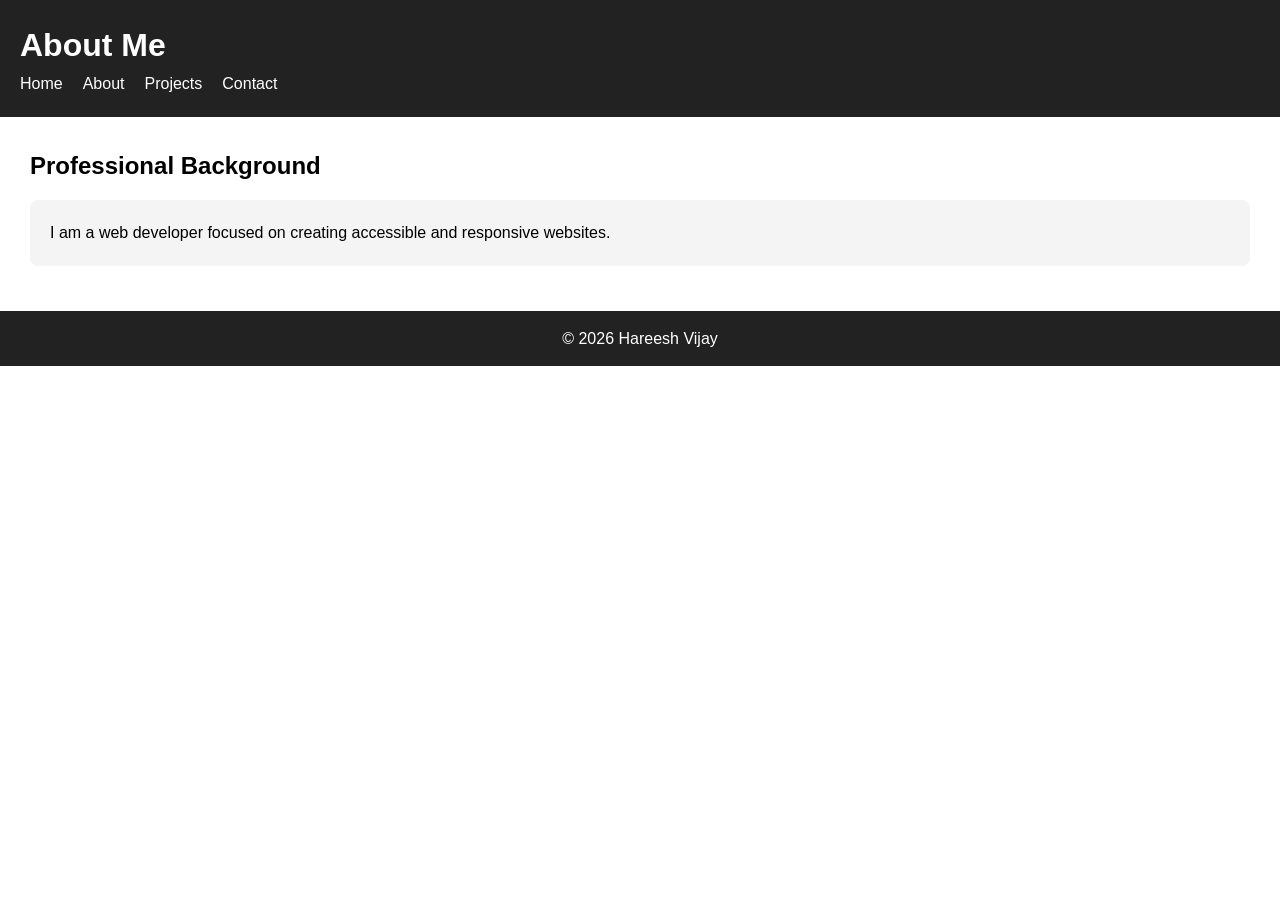
==== about.html @ 9d1c7b90 "Move portfolio files to repository root" ====
<!DOCTYPE html>
<html lang="en">
<head>
    <meta charset="UTF-8">
    <meta name="viewport" content="width=device-width, initial-scale=1.0">
    <title>About | Hareesh Vijay</title>
    <meta name="description" content="Learn more about Hareesh Vijay and professional background.">
<link rel="stylesheet" href="style.css">
</head>

<body>

<header>
    <h1>About Me</h1>

    <nav aria-label="Main Navigation">
        <ul>
            <li><a href="index.html">Home</a></li>
            <li><a href="about.html" aria-current="page">About</a></li>
            <li><a href="projects.html">Projects</a></li>
            <li><a href="contact.html">Contact</a></li>
        </ul>
    </nav>
</header>

<main>
    <section aria-labelledby="about-heading">
        <h2 id="about-heading">Professional Background</h2>

        <article>
            <p>
                I am a web developer focused on creating accessible and responsive websites.
            </p>
        </article>
    </section>
</main>

<footer>
    <p>&copy; 2026 Hareesh Vijay</p>
</footer>

</body>
</html>
---- style.css ----
* {
    margin: 0;
    padding: 0;
    box-sizing: border-box;
}

body {
    font-family: Arial, sans-serif;
    line-height: 1.6;
}

header {
    background: #222;
    color: white;
    padding: 20px;
}

nav ul {
    display: flex;
    list-style: none;
    gap: 20px;
}

nav a {
    color: white;
    text-decoration: none;
}

main {
    padding: 30px;
}

article {
    background: #f4f4f4;
    padding: 20px;
    margin: 15px 0;
    border-radius: 8px;
}

footer {
    background: #222;
    color: white;
    text-align: center;
    padding: 15px;
}
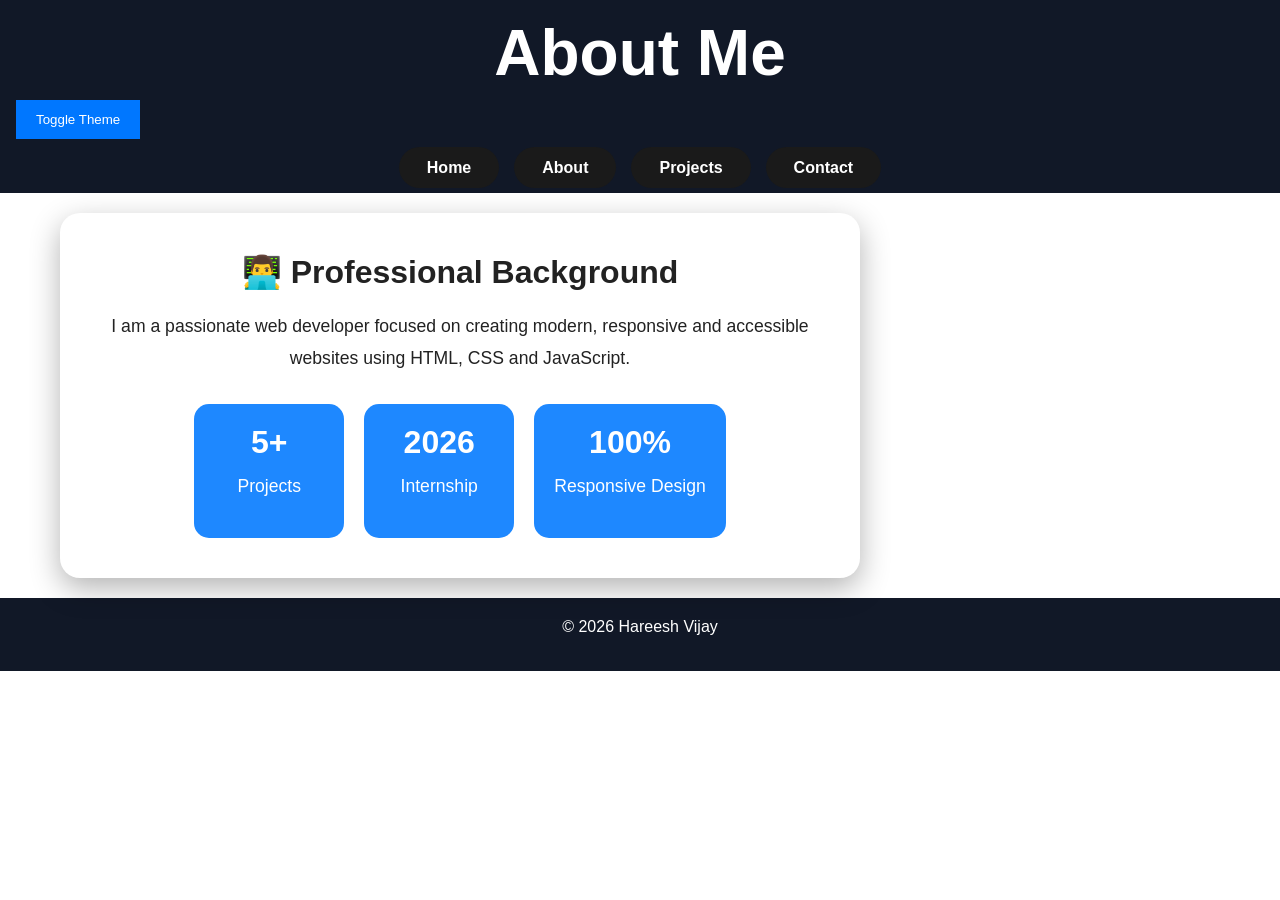
==== commit 8e2d0d49: "hi" ====
--- a/about.html
+++ b/about.html
@@ -5,14 +5,14 @@
     <meta name="viewport" content="width=device-width, initial-scale=1.0">
     <title>About | Hareesh Vijay</title>
     <meta name="description" content="Learn more about Hareesh Vijay and professional background.">
-<link rel="stylesheet" href="style.css">
+<link rel="stylesheet" href="style1.css">
 </head>
 
 <body>
 
 <header>
     <h1>About Me</h1>
-
+<button id="themeBtn">Toggle Theme</button>
     <nav aria-label="Main Navigation">
         <ul>
             <li><a href="index.html">Home</a></li>
@@ -25,19 +25,55 @@
 
 <main>
     <section aria-labelledby="about-heading">
-        <h2 id="about-heading">Professional Background</h2>
+        
+    <div class="about-card">
+        <h2>👨‍💻 Professional Background</h2>
+        <p>
+            I am a passionate web developer focused on creating modern,
+            responsive and accessible websites using HTML, CSS and JavaScript.
+        </p>
 
-        <article>
-            <p>
-                I am a web developer focused on creating accessible and responsive websites.
-            </p>
-        </article>
-    </section>
+        <div class="stats">
+            <div class="stat-box">
+                <h3>5+</h3>
+                <p>Projects</p>
+            </div>
+
+            <div class="stat-box">
+                <h3>2026</h3>
+                <p>Internship</p>
+            </div>
+
+            <div class="stat-box">
+                <h3>100%</h3>
+                <p>Responsive Design</p>
+            </div>
+        </div>
+    </div>
+</section>
 </main>
 
 <footer>
     <p>&copy; 2026 Hareesh Vijay</p>
 </footer>
+<script>
+const btn = document.getElementById("themeBtn");
 
+// Load saved theme
+if (localStorage.getItem("theme") === "dark") {
+    document.body.classList.add("dark-mode");
+}
+
+// Toggle theme
+btn.addEventListener("click", () => {
+    document.body.classList.toggle("dark-mode");
+
+    if (document.body.classList.contains("dark-mode")) {
+        localStorage.setItem("theme", "dark");
+    } else {
+        localStorage.setItem("theme", "light");
+    }
+});
+</script>
 </body>
 </html>
--- a/style1.css
+++ b/style1.css
@@ -0,0 +1,475 @@
+/* ==========================
+   CSS VARIABLES (THEME)
+========================== */
+
+:root {
+    --bg-color: #ffffff;
+    --text-color: #222222;
+    --card-color: #f5f5f5;
+    --primary-color: #0077ff;
+    --nav-color: #111827;
+}
+
+.dark-mode {
+    --bg-color: #111827;
+    --text-color: #ffffff;
+    --card-color: #1f2937;
+    --primary-color: #3b82f6;
+    --nav-color: #000000;
+}
+.btn {
+    display: inline-block;
+    margin-top: 20px;
+    padding: 12px 24px;
+    background: var(--primary-color);
+    color: white;
+    text-decoration: none;
+    border-radius: 30px;
+}
+
+/* ==========================
+   GLOBAL RESET
+========================== */
+
+* {
+    margin: 0;
+    padding: 0;
+    box-sizing: border-box;
+}
+
+body {
+    font-family: Arial, sans-serif;
+    background: var(--bg-color);
+    color: var(--text-color);
+    transition: 0.4s ease;
+    animation: fadeIn 0.5s ease-in-out;
+}
+main {
+    max-width: 1200px;
+    margin: auto;
+    padding: 20px;
+}
+
+h1,h2,h3 {
+    margin-bottom: 10px;
+}
+
+p {
+    margin-bottom: 15px;
+}
+
+/* ==========================
+   HEADER
+========================== */
+
+header {
+    background: var(--nav-color);
+    color: white;
+    padding: 1rem;
+}
+
+#welcomeTitle {
+    cursor: pointer;
+}
+
+.pop {
+    animation: popEffect 0.5s ease;
+}
+
+nav ul {
+    list-style: none;
+    display: flex;
+    flex-direction: column;
+    gap: 10px;
+    display: flex;
+    justify-content: center;
+    gap: 15px;
+}
+
+nav a {
+    color: white;
+    text-decoration: none;
+    padding: 10px 20px;
+    border-radius: 25px;
+    transition: all 0.3s ease;
+    position: relative;
+    background: rgba(255,255,255,0.1);
+    padding: 12px 24px;
+    border-radius: 50px;
+    backdrop-filter: blur(10px);
+}
+
+nav a::after {
+    content: "";
+    position: absolute;
+    left: 0;
+    bottom: -5px;
+    width: 0;
+    height: 3px;
+    background: #3b82f6;
+    transition: width 0.3s ease;
+}
+
+nav a:hover::after,
+nav a.active::after {
+    width: 100%;
+}
+
+nav a:hover {
+    background: #2563eb;
+    transform: translateY(-3px);
+}
+
+nav {
+    display: flex;
+    justify-content: center;
+    gap: 20px;
+    margin-top: 20px;
+    flex-wrap: wrap;
+}
+
+nav a {
+    position: relative;
+    padding: 12px 28px;
+    border-radius: 30px;
+    text-decoration: none;
+    color: white;
+    background: #1a1a1a;
+    font-weight: bold;
+    transition: 0.4s;
+    overflow: hidden;
+}
+
+.about-section{
+    display:flex;
+    justify-content:center;
+    align-items:center;
+    min-height:60vh;
+    padding:40px;
+}
+
+.about-card{
+    background:rgba(255,255,255,0.08);
+    backdrop-filter:blur(10px);
+    padding:40px;
+    border-radius:20px;
+    max-width:800px;
+    width:100%;
+    text-align:center;
+    box-shadow:0 10px 30px rgba(0,0,0,0.3);
+    transition:0.4s;
+}
+
+.about-card:hover{
+    transform:translateY(-10px);
+}
+
+.about-card h2{
+    font-size:2rem;
+    margin-bottom:20px;
+}
+
+.about-card p{
+    font-size:1.1rem;
+    line-height:1.8;
+    text-align: center;
+}
+
+.stats{
+    display:flex;
+    justify-content:center;
+    gap:20px;
+    margin-top:30px;
+    flex-wrap:wrap;
+}
+
+.stat-box{
+    background:#1e88ff;
+    color:white;
+    padding:20px;
+    border-radius:15px;
+    min-width:150px;
+    transition:0.3s;
+}
+
+.stat-box:hover{
+    transform:scale(1.1);
+}
+
+.stat-box h3{
+    font-size:2rem;
+}
+
+/* ==========================
+   HERO SECTION
+========================== */
+
+.hero {
+    min-height: 70vh;
+    display: flex;
+    flex-direction: column;
+    justify-content: center;
+    align-items: center;
+}
+.hero {
+    background: linear-gradient(135deg, #f8fafc, #dbeafe);
+}
+.dark-mode .hero {
+    background: linear-gradient(135deg, #111827, #1e3a8a);
+}
+.hero h1,
+h1 {
+    text-align: center;
+    font-size: 4rem;
+    animation: glowText 3s infinite alternate;
+}
+
+.hero h2 {
+    font-size: 2rem;
+    margin-bottom: 1rem;
+}
+
+/* ==========================
+   GRID LAYOUT
+========================== */
+
+.projects-grid {
+    display: grid;
+    grid-template-columns: 1fr;
+    gap: 20px;
+    padding: 20px;
+}
+
+.card {
+    background: var(--card-color);
+    padding: 20px;
+    border-radius: 10px;
+    box-shadow: 0px 2px 10px rgba(0,0,0,.1);
+}
+
+.card:hover {
+    transform: translateY(-5px);
+    transition: .3s;
+}
+
+/* ==========================
+   FLEXBOX COMPONENTS
+========================== */
+
+.skills {
+    display: flex;
+    flex-wrap: wrap;
+    gap: 15px;
+    justify-content: center;
+    padding: 20px;
+    text-align: center;
+}
+
+.skill {
+    background: var(--primary-color);
+    color: white;
+    padding: 10px 15px;
+    border-radius: 25px;
+    text-align: center;
+}
+.skill {
+    transition: 0.3s;
+}
+
+.skill:hover {
+    transform: translateY(-5px);
+}
+
+/* ==========================
+   CONTACT FORM
+========================== */
+
+form {
+    max-width: 600px;
+    margin: auto;
+    padding: 20px;
+}
+
+input,
+textarea {
+    width: 100%;
+    padding: 12px;
+    margin: 10px 0;
+}
+
+button {
+    background: var(--primary-color);
+    color: white;
+    border: none;
+    padding: 12px 20px;
+    cursor: pointer;
+}
+
+button:hover {
+    opacity: 0.9;
+}
+
+#welcomeTitle {
+    transition: 0.3s;
+    cursor: pointer;
+}
+
+#welcomeTitle:hover {
+    transform: scale(1.15);
+    color: #a8e4f8;
+}
+
+/* ==========================
+   FOOTER
+========================== */
+
+footer {
+    text-align: center;
+    padding: 20px;
+    background: var(--nav-color);
+    color: white;
+}
+
+/* ==========================
+   TABLET
+========================== */
+
+@media (min-width: 768px) {
+
+    nav ul {
+        flex-direction: row;
+        justify-content: center;
+    }
+
+    .projects-grid {
+        grid-template-columns: repeat(2, 1fr);
+    }
+}
+
+/* ==========================
+   DESKTOP
+========================== */
+
+@media (min-width: 1024px) {
+
+    .projects-grid {
+        grid-template-columns: repeat(3, 1fr);
+    }
+
+    .hero h2 {
+        font-size: 3rem;
+        cursor: pointer;
+    transition: transform 0.3s ease;
+.pop {
+    animation: popEffect 0.5s ease;
+}
+    }
+}
+@keyframes fadeIn {
+    from {
+        opacity: 0;
+        transform: translateY(15px);
+    }
+
+    to {
+        opacity: 1;
+        transform: translateY(0);
+    }
+}
+@keyframes popEffect {
+    0% {
+        transform: scale(1);
+    }
+    50% {
+        transform: scale(1.2);
+    }
+    100% {
+        transform: scale(1);
+    }
+}
+
+@keyframes popEffect {
+    0% {
+        transform: scale(1);
+    }
+    50% {
+        transform: scale(1.2);
+        text-shadow: 0 0 20px #3b82f6;
+    }
+    100% {
+        transform: scale(1);
+    }
+}
+
+@keyframes popEffect {
+    0% {
+        transform: scale(1);
+    }
+
+    50% {
+        transform: scale(1.3);
+        color: #ffffff;
+    }
+
+    100% {
+        transform: scale(1);
+    }
+}
+
+@keyframes rainbow {
+    0% { background-position: 0%; }
+    100% { background-position: 400%; }
+}
+
+@keyframes glowText {
+    0% {
+        text-shadow: 0 0 10px #00f7ff;
+    }
+    50% {
+        text-shadow: 0 0 20px #ff00ff;
+    }
+    100% {
+        text-shadow: 0 0 30px #00ff88;
+    }
+}
+
+/* Glow effect */
+nav a::before {
+    content: "";
+    position: absolute;
+    inset: -3px;
+    border-radius: 30px;
+    background: linear-gradient(
+        45deg,
+        red,
+        orange,
+        yellow,
+        lime,
+        cyan,
+        blue,
+        violet,
+        red
+    );
+    background-size: 400%;
+    z-index: -1;
+    opacity: 0;
+    transition: 0.4s;
+}
+
+/* Hover */
+nav a:hover::before,
+nav a:focus::before {
+    opacity: 1;
+    animation: rainbow 3s linear infinite;
+}
+
+nav a:hover {
+    transform: translateY(-5px) scale(1.05);
+    box-shadow: 0 0 20px rgba(255,255,255,0.3);
+}
+
+/* Active page */
+nav a.active {
+    background: #1e88ff;
+    box-shadow: 0 0 20px #1e88ff;
+}
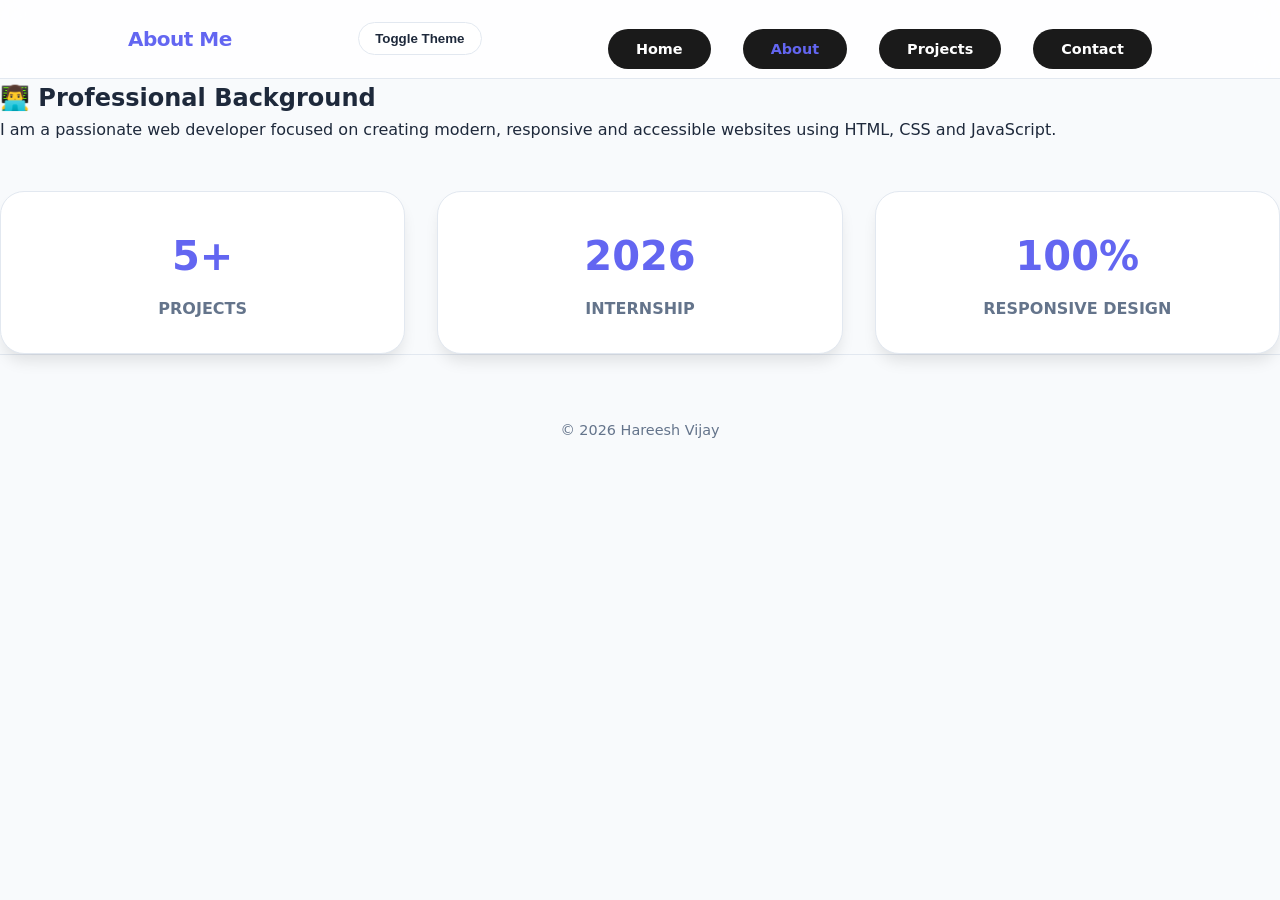
==== commit cfe823e9: "Updated my portfolio files" ====
--- a/about.html
+++ b/about.html
@@ -4,15 +4,31 @@
     <meta charset="UTF-8">
     <meta name="viewport" content="width=device-width, initial-scale=1.0">
     <title>About | Hareesh Vijay</title>
-    <meta name="description" content="Learn more about Hareesh Vijay and professional background.">
-<link rel="stylesheet" href="style1.css">
+    <meta name="description" content="Professional background and 
+
+
+
+Cloud computers
+New
+
+Manus is an AI Agent and can make mistakes. Please double-check before use.
+
+<!DOCTYPE html>
+<html lang="en">
+<head>
+    <meta charset="UTF-8">
+    <meta name="viewport" content="width=device-width, initial-scale=1.0">
+    <title>About | Hareesh Vijay</title>
+    <meta name="description" content="Professional background and experience of Hareesh Vijay.">
+    <link rel="stylesheet" href="style1.css">
 </head>
 
 <body>
 
 <header>
     <h1>About Me</h1>
-<button id="themeBtn">Toggle Theme</button>
+    <button id="themeBtn">Toggle Theme</button>
+
     <nav aria-label="Main Navigation">
         <ul>
             <li><a href="index.html">Home</a></li>
@@ -24,38 +40,33 @@
 </header>
 
 <main>
-    <section aria-labelledby="about-heading">
+    <section class="about-intro">
+        <h2>👨‍💻 Professional Background</h2>
+        <p>I am a passionate web developer focused on creating modern, responsive and accessible websites using HTML, CSS and JavaScript.</p>
         
-    <div class="about-card">
-        <h2>👨‍💻 Professional Background</h2>
-        <p>
-            I am a passionate web developer focused on creating modern,
-            responsive and accessible websites using HTML, CSS and JavaScript.
-        </p>
-
-        <div class="stats">
-            <div class="stat-box">
-                <h3>5+</h3>
-                <p>Projects</p>
+        <div class="stats-grid">
+            <div class="stat-card">
+                <span class="stat-number">5+</span>
+                <span class="stat-label">Projects</span>
             </div>
-
-            <div class="stat-box">
-                <h3>2026</h3>
-                <p>Internship</p>
+            
+            <div class="stat-card">
+                <span class="stat-number">2026</span>
+                <span class="stat-label">Internship</span>
             </div>
-
-            <div class="stat-box">
-                <h3>100%</h3>
-                <p>Responsive Design</p>
+            
+            <div class="stat-card">
+                <span class="stat-number">100%</span>
+                <span class="stat-label">Responsive Design</span>
             </div>
         </div>
-    </div>
-</section>
+    </section>
 </main>
 
 <footer>
     <p>&copy; 2026 Hareesh Vijay</p>
 </footer>
+
 <script>
 const btn = document.getElementById("themeBtn");
 
@@ -76,4 +87,4 @@
 });
 </script>
 </body>
-</html>+</html>
--- a/style1.css
+++ b/style1.css
@@ -1,73 +1,242 @@
-/* ==========================
-   CSS VARIABLES (THEME)
-========================== */
+/* ============================================
+   OUTSTANDING MODERN PORTFOLIO DESIGN
+   Architecture: CSS Grid, Flexbox, CSS Variables
+   ============================================ */
 
 :root {
-    --bg-color: #ffffff;
-    --text-color: #222222;
-    --card-color: #f5f5f5;
-    --primary-color: #0077ff;
-    --nav-color: #111827;
+    --primary: #6366f1;
+    --primary-hover: #4f46e5;
+    --accent: #f43f5e;
+    --bg-body: #f8fafc;
+    --bg-card: #ffffff;
+    --bg-header: rgba(255, 255, 255, 0.8);
+    --text-main: #1e293b;
+    --text-muted: #64748b;
+    --border: #e2e8f0;
+    --shadow: 0 10px 15px -3px rgba(0, 0, 0, 0.1);
+    --transition: all 0.3s cubic-bezier(0.4, 0, 0.2, 1);
 }
 
 .dark-mode {
-    --bg-color: #111827;
-    --text-color: #ffffff;
-    --card-color: #1f2937;
-    --primary-color: #3b82f6;
-    --nav-color: #000000;
-}
-.btn {
+    --primary: #818cf8;
+    --primary-hover: #a5b4fc;
+    --accent: #fb7185;
+    --bg-body: #0f172a;
+    --bg-card: #1e293b;
+    --bg-header: rgba(15, 23, 42, 0.8);
+    --text-main: #f1f5f9;
+    --text-muted: #94a3b8;
+    --border: #334155;
+    --shadow: 0 20px 25px -5px rgba(0, 0, 0, 0.3);
+}
+
+* { margin: 0; padding: 0; box-sizing: border-box; }
+
+body {
+    font-family: 'Inter', system-ui, -apple-system, sans-serif;
+    background-color: var(--bg-body);
+    color: var(--text-main);
+    line-height: 1.6;
+    transition: background-color 0.5s ease;
+}
+
+/* Outstanding Header */
+header {
+    position: sticky;
+    top: 0;
+    z-index: 1000;
+    background: var(--bg-header);
+    backdrop-filter: blur(12px);
+    -webkit-backdrop-filter: blur(12px);
+    border-bottom: 1px solid var(--border);
+    padding: 1rem 10%;
+    display: flex;
+    justify-content: space-between;
+    align-items: center;
+}
+
+header h1 {
+    font-size: 1.25rem;
+    font-weight: 800;
+    color: var(--primary);
+    letter-spacing: -0.025em;
+}
+
+nav ul { display: flex; list-style: none; gap: 2rem; }
+nav a {
+    text-decoration: none;
+    color: var(--text-main);
+    font-weight: 600;
+    font-size: 0.9rem;
+    transition: var(--transition);
+}
+nav a:hover, nav a[aria-current="page"] { color: var(--primary); }
+
+#themeBtn {
+    background: var(--bg-card);
+    color: var(--text-main);
+    border: 1px solid var(--border);
+    padding: 0.5rem 1rem;
+    border-radius: 9999px;
+    cursor: pointer;
+    font-weight: 600;
+    transition: var(--transition);
+}
+#themeBtn:hover { transform: translateY(-2px); box-shadow: var(--shadow); }
+
+/* Outstanding Hero Section */
+.hero-section {
+    padding: 6rem 10%;
+    background: radial-gradient(circle at top right, rgba(99, 102, 241, 0.05), transparent);
+}
+
+.hero-container {
+    display: grid;
+    grid-template-columns: 1.2fr 0.8fr;
+    gap: 4rem;
+    align-items: center;
+    max-width: 1200px;
+    margin: 0 auto;
+}
+
+.hero-tag {
     display: inline-block;
-    margin-top: 20px;
-    padding: 12px 24px;
-    background: var(--primary-color);
+    padding: 0.25rem 0.75rem;
+    background: rgba(99, 102, 241, 0.1);
+    color: var(--primary);
+    border-radius: 9999px;
+    font-size: 0.8rem;
+    font-weight: 700;
+    text-transform: uppercase;
+    margin-bottom: 1.5rem;
+}
+
+.hero-content h1 {
+    font-size: 4rem;
+    font-weight: 900;
+    line-height: 1.1;
+    margin-bottom: 1.5rem;
+    letter-spacing: -0.05em;
+}
+
+.gradient-text {
+    background: linear-gradient(to right, var(--primary), var(--accent));
+    -webkit-background-clip: text;
+    background-clip: text;
+    -webkit-text-fill-color: transparent;
+}
+
+.hero-content p {
+    font-size: 1.25rem;
+    color: var(--text-muted);
+    margin-bottom: 2.5rem;
+    max-width: 600px;
+}
+
+.hero-btns { display: flex; gap: 1rem; }
+
+.btn-primary {
+    background: var(--primary);
     color: white;
-    text-decoration: none;
-    border-radius: 30px;
-}
-
-/* ==========================
-   GLOBAL RESET
-========================== */
-
-* {
-    margin: 0;
-    padding: 0;
-    box-sizing: border-box;
-}
-
-body {
-    font-family: Arial, sans-serif;
-    background: var(--bg-color);
-    color: var(--text-color);
-    transition: 0.4s ease;
-    animation: fadeIn 0.5s ease-in-out;
-}
-main {
+    padding: 1rem 2rem;
+    border-radius: 0.75rem;
+    text-decoration: none;
+    font-weight: 700;
+    transition: var(--transition);
+}
+.btn-primary:hover { transform: translateY(-3px); box-shadow: 0 10px 20px -5px rgba(99, 102, 241, 0.4); }
+
+.btn-secondary {
+    background: transparent;
+    color: var(--text-main);
+    border: 1px solid var(--border);
+    padding: 1rem 2rem;
+    border-radius: 0.75rem;
+    text-decoration: none;
+    font-weight: 700;
+    transition: var(--transition);
+}
+.btn-secondary:hover { background: var(--bg-card); border-color: var(--primary); }
+
+.hero-image .image-wrapper {
+    background: linear-gradient(135deg, var(--primary), var(--accent));
+    padding: 10px;
+    border-radius: 2rem;
+    transform: rotate(3deg);
+    transition: var(--transition);
+}
+.hero-image:hover .image-wrapper { transform: rotate(0deg); }
+.hero-image img {
+    width: 100%;
+    border-radius: 1.5rem;
+    display: block;
+}
+.hero h2 {
+    cursor: pointer;
+    transition: transform 0.3s ease;
+}
+
+.pop {
+    animation: popEffect 0.5s ease;
+}
+
+@keyframes popEffect {
+    0% {
+        transform: scale(1);
+    }
+    50% {
+        transform: scale(1.2);
+    }
+    100% {
+        transform: scale(1);
+    }
+}
+@keyframes popEffect {
+    0% {
+        transform: scale(1);
+    }
+    50% {
+        transform: scale(1.2);
+        text-shadow: 0 0 20px #3b82f6;
+    }
+    100% {
+        transform: scale(1);
+    }
+}
+
+/* Features Section */
+.features-section { padding: 4rem 10%; background: var(--bg-body); }
+.features-grid {
+    display: grid;
+    grid-template-columns: repeat(auto-fit, minmax(300px, 1fr));
+    gap: 2rem;
     max-width: 1200px;
-    margin: auto;
-    padding: 20px;
-}
-
-h1,h2,h3 {
-    margin-bottom: 10px;
-}
-
-p {
-    margin-bottom: 15px;
-}
-
-/* ==========================
-   HEADER
-========================== */
-
-header {
-    background: var(--nav-color);
-    color: white;
-    padding: 1rem;
-}
-
+    margin: 0 auto;
+}
+
+.feature-card {
+    background: var(--bg-card);
+    padding: 3rem;
+    border-radius: 2rem;
+    border: 1px solid var(--border);
+    transition: var(--transition);
+    text-align: left;
+}
+.feature-card:hover { transform: translateY(-10px); border-color: var(--primary); box-shadow: var(--shadow); }
+
+.feature-icon {
+    font-size: 2.5rem;
+    margin-bottom: 1.5rem;
+}
+
+.feature-card h2 { font-size: 1.5rem; margin-bottom: 1rem; }
+.feature-card p { color: var(--text-muted); margin-bottom: 1.5rem; }
+.feature-link {
+    color: var(--primary);
+    text-decoration: none;
+    font-weight: 700;
+    font-size: 0.9rem;
+}
 #welcomeTitle {
     cursor: pointer;
 }
@@ -76,50 +245,29 @@
     animation: popEffect 0.5s ease;
 }
 
-nav ul {
-    list-style: none;
-    display: flex;
-    flex-direction: column;
-    gap: 10px;
-    display: flex;
-    justify-content: center;
-    gap: 15px;
-}
-
-nav a {
-    color: white;
-    text-decoration: none;
-    padding: 10px 20px;
-    border-radius: 25px;
-    transition: all 0.3s ease;
-    position: relative;
-    background: rgba(255,255,255,0.1);
-    padding: 12px 24px;
-    border-radius: 50px;
-    backdrop-filter: blur(10px);
-}
-
-nav a::after {
-    content: "";
-    position: absolute;
-    left: 0;
-    bottom: -5px;
-    width: 0;
-    height: 3px;
-    background: #3b82f6;
-    transition: width 0.3s ease;
-}
-
-nav a:hover::after,
-nav a.active::after {
-    width: 100%;
-}
-
-nav a:hover {
-    background: #2563eb;
-    transform: translateY(-3px);
-}
-
+@keyframes popEffect {
+    0% {
+        transform: scale(1);
+    }
+
+    50% {
+        transform: scale(1.3);
+        color: #2563eb;
+    }
+
+    100% {
+        transform: scale(1);
+    }
+}
+#welcomeTitle {
+    transition: 0.3s;
+    cursor: pointer;
+}
+
+#welcomeTitle:hover {
+    transform: scale(1.15);
+    color: #2563eb;
+}
 nav {
     display: flex;
     justify-content: center;
@@ -138,299 +286,6 @@
     font-weight: bold;
     transition: 0.4s;
     overflow: hidden;
-}
-
-.about-section{
-    display:flex;
-    justify-content:center;
-    align-items:center;
-    min-height:60vh;
-    padding:40px;
-}
-
-.about-card{
-    background:rgba(255,255,255,0.08);
-    backdrop-filter:blur(10px);
-    padding:40px;
-    border-radius:20px;
-    max-width:800px;
-    width:100%;
-    text-align:center;
-    box-shadow:0 10px 30px rgba(0,0,0,0.3);
-    transition:0.4s;
-}
-
-.about-card:hover{
-    transform:translateY(-10px);
-}
-
-.about-card h2{
-    font-size:2rem;
-    margin-bottom:20px;
-}
-
-.about-card p{
-    font-size:1.1rem;
-    line-height:1.8;
-    text-align: center;
-}
-
-.stats{
-    display:flex;
-    justify-content:center;
-    gap:20px;
-    margin-top:30px;
-    flex-wrap:wrap;
-}
-
-.stat-box{
-    background:#1e88ff;
-    color:white;
-    padding:20px;
-    border-radius:15px;
-    min-width:150px;
-    transition:0.3s;
-}
-
-.stat-box:hover{
-    transform:scale(1.1);
-}
-
-.stat-box h3{
-    font-size:2rem;
-}
-
-/* ==========================
-   HERO SECTION
-========================== */
-
-.hero {
-    min-height: 70vh;
-    display: flex;
-    flex-direction: column;
-    justify-content: center;
-    align-items: center;
-}
-.hero {
-    background: linear-gradient(135deg, #f8fafc, #dbeafe);
-}
-.dark-mode .hero {
-    background: linear-gradient(135deg, #111827, #1e3a8a);
-}
-.hero h1,
-h1 {
-    text-align: center;
-    font-size: 4rem;
-    animation: glowText 3s infinite alternate;
-}
-
-.hero h2 {
-    font-size: 2rem;
-    margin-bottom: 1rem;
-}
-
-/* ==========================
-   GRID LAYOUT
-========================== */
-
-.projects-grid {
-    display: grid;
-    grid-template-columns: 1fr;
-    gap: 20px;
-    padding: 20px;
-}
-
-.card {
-    background: var(--card-color);
-    padding: 20px;
-    border-radius: 10px;
-    box-shadow: 0px 2px 10px rgba(0,0,0,.1);
-}
-
-.card:hover {
-    transform: translateY(-5px);
-    transition: .3s;
-}
-
-/* ==========================
-   FLEXBOX COMPONENTS
-========================== */
-
-.skills {
-    display: flex;
-    flex-wrap: wrap;
-    gap: 15px;
-    justify-content: center;
-    padding: 20px;
-    text-align: center;
-}
-
-.skill {
-    background: var(--primary-color);
-    color: white;
-    padding: 10px 15px;
-    border-radius: 25px;
-    text-align: center;
-}
-.skill {
-    transition: 0.3s;
-}
-
-.skill:hover {
-    transform: translateY(-5px);
-}
-
-/* ==========================
-   CONTACT FORM
-========================== */
-
-form {
-    max-width: 600px;
-    margin: auto;
-    padding: 20px;
-}
-
-input,
-textarea {
-    width: 100%;
-    padding: 12px;
-    margin: 10px 0;
-}
-
-button {
-    background: var(--primary-color);
-    color: white;
-    border: none;
-    padding: 12px 20px;
-    cursor: pointer;
-}
-
-button:hover {
-    opacity: 0.9;
-}
-
-#welcomeTitle {
-    transition: 0.3s;
-    cursor: pointer;
-}
-
-#welcomeTitle:hover {
-    transform: scale(1.15);
-    color: #a8e4f8;
-}
-
-/* ==========================
-   FOOTER
-========================== */
-
-footer {
-    text-align: center;
-    padding: 20px;
-    background: var(--nav-color);
-    color: white;
-}
-
-/* ==========================
-   TABLET
-========================== */
-
-@media (min-width: 768px) {
-
-    nav ul {
-        flex-direction: row;
-        justify-content: center;
-    }
-
-    .projects-grid {
-        grid-template-columns: repeat(2, 1fr);
-    }
-}
-
-/* ==========================
-   DESKTOP
-========================== */
-
-@media (min-width: 1024px) {
-
-    .projects-grid {
-        grid-template-columns: repeat(3, 1fr);
-    }
-
-    .hero h2 {
-        font-size: 3rem;
-        cursor: pointer;
-    transition: transform 0.3s ease;
-.pop {
-    animation: popEffect 0.5s ease;
-}
-    }
-}
-@keyframes fadeIn {
-    from {
-        opacity: 0;
-        transform: translateY(15px);
-    }
-
-    to {
-        opacity: 1;
-        transform: translateY(0);
-    }
-}
-@keyframes popEffect {
-    0% {
-        transform: scale(1);
-    }
-    50% {
-        transform: scale(1.2);
-    }
-    100% {
-        transform: scale(1);
-    }
-}
-
-@keyframes popEffect {
-    0% {
-        transform: scale(1);
-    }
-    50% {
-        transform: scale(1.2);
-        text-shadow: 0 0 20px #3b82f6;
-    }
-    100% {
-        transform: scale(1);
-    }
-}
-
-@keyframes popEffect {
-    0% {
-        transform: scale(1);
-    }
-
-    50% {
-        transform: scale(1.3);
-        color: #ffffff;
-    }
-
-    100% {
-        transform: scale(1);
-    }
-}
-
-@keyframes rainbow {
-    0% { background-position: 0%; }
-    100% { background-position: 400%; }
-}
-
-@keyframes glowText {
-    0% {
-        text-shadow: 0 0 10px #00f7ff;
-    }
-    50% {
-        text-shadow: 0 0 20px #ff00ff;
-    }
-    100% {
-        text-shadow: 0 0 30px #00ff88;
-    }
 }
 
 /* Glow effect */
@@ -472,4 +327,48 @@
 nav a.active {
     background: #1e88ff;
     box-shadow: 0 0 20px #1e88ff;
-}+}
+
+@keyframes rainbow {
+    0% { background-position: 0%; }
+    100% { background-position: 400%; }
+}
+
+/* Footer */
+footer { padding: 4rem 10%; text-align: center; border-top: 1px solid var(--border); }
+footer p { color: var(--text-muted); font-size: 0.9rem; }
+
+/* Responsive */
+@media (max-width: 1024px) {
+    .hero-container { grid-template-columns: 1fr; text-align: center; }
+    .hero-content h1 { font-size: 3rem; }
+    .hero-content p { margin: 0 auto 2.5rem; }
+    .hero-btns { justify-content: center; }
+    .hero-image { max-width: 400px; margin: 0 auto; }
+}
+
+@media (max-width: 768px) {
+    header { flex-direction: column; gap: 1rem; padding: 1.5rem; }
+    nav ul { gap: 1rem; }
+    .hero-section { padding: 4rem 5%; }
+    .features-section { padding: 4rem 5%; }
+}
+
+/* About/Stats Styles from previous update */
+.stats-grid { display: grid; grid-template-columns: repeat(auto-fit, minmax(200px, 1fr)); gap: 2rem; margin-top: 3rem; }
+.stat-card { background: var(--bg-card); padding: 2rem; border-radius: 1.5rem; border: 1px solid var(--border); text-align: center; transition: var(--transition); box-shadow: var(--shadow); }
+.stat-card:hover { transform: translateY(-8px); border-color: var(--primary); }
+.stat-number { display: block; font-size: 2.5rem; font-weight: 800; color: var(--primary); margin-bottom: 0.5rem; }
+.stat-label { font-size: 1rem; font-weight: 600; color: var(--text-muted); text-transform: uppercase; }
+
+/* Contact Styles from previous update */
+.contact-container { max-width: 800px; margin: 0 auto; background: var(--bg-card); padding: 3rem; border-radius: 2rem; border: 1px solid var(--border); box-shadow: var(--shadow); }
+.contact-form { display: flex; flex-direction: column; gap: 1.5rem; }
+.form-group { display: flex; flex-direction: column; gap: 0.5rem; }
+.form-group input, .form-group textarea { padding: 1rem; border-radius: 1rem; border: 1px solid var(--border); background: var(--bg-body); color: var(--text-main); font-family: inherit; }
+.submit-btn { background: linear-gradient(to right, var(--primary), var(--accent)); color: white; border: none; padding: 1rem 2rem; border-radius: 1rem; font-weight: 700; cursor: pointer; transition: var(--transition); }
+.contact-socials { margin-top: 3rem; display: flex; justify-content: center; gap: 2rem; }
+.social-icon { width: 50px; height: 50px; display: flex; align-items: center; justify-content: center; background: var(--bg-card); border: 1px solid var(--border); border-radius: 1rem; text-decoration: none; color: var(--text-main); transition: var(--transition); }
+.social-icon:hover { background: var(--primary); color: white; transform: translateY(-5px) rotate(8deg); }
+
+
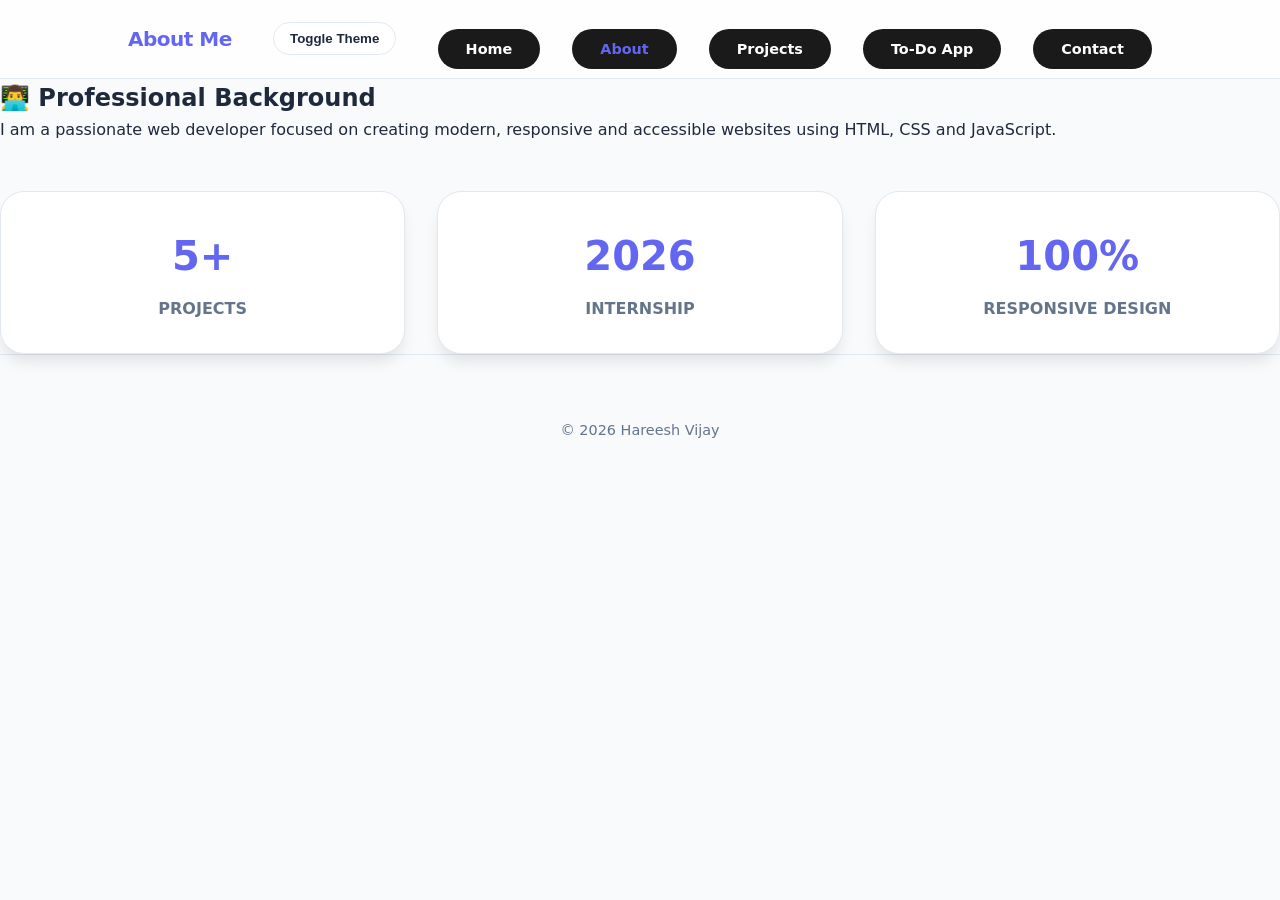
==== commit d17b713f: "javascript" ====
--- a/about.html
+++ b/about.html
@@ -1,18 +1,3 @@
-<!DOCTYPE html>
-<html lang="en">
-<head>
-    <meta charset="UTF-8">
-    <meta name="viewport" content="width=device-width, initial-scale=1.0">
-    <title>About | Hareesh Vijay</title>
-    <meta name="description" content="Professional background and 
-
-
-
-Cloud computers
-New
-
-Manus is an AI Agent and can make mistakes. Please double-check before use.
-
 <!DOCTYPE html>
 <html lang="en">
 <head>
@@ -34,6 +19,7 @@
             <li><a href="index.html">Home</a></li>
             <li><a href="about.html" aria-current="page">About</a></li>
             <li><a href="projects.html">Projects</a></li>
+            <li><a href="todo.html">To-Do App</a></li>
             <li><a href="contact.html">Contact</a></li>
         </ul>
     </nav>
@@ -87,4 +73,4 @@
 });
 </script>
 </body>
-</html>
+</html>
--- a/style1.css
+++ b/style1.css
@@ -171,38 +171,6 @@
     border-radius: 1.5rem;
     display: block;
 }
-.hero h2 {
-    cursor: pointer;
-    transition: transform 0.3s ease;
-}
-
-.pop {
-    animation: popEffect 0.5s ease;
-}
-
-@keyframes popEffect {
-    0% {
-        transform: scale(1);
-    }
-    50% {
-        transform: scale(1.2);
-    }
-    100% {
-        transform: scale(1);
-    }
-}
-@keyframes popEffect {
-    0% {
-        transform: scale(1);
-    }
-    50% {
-        transform: scale(1.2);
-        text-shadow: 0 0 20px #3b82f6;
-    }
-    100% {
-        transform: scale(1);
-    }
-}
 
 /* Features Section */
 .features-section { padding: 4rem 10%; background: var(--bg-body); }
@@ -237,37 +205,11 @@
     font-weight: 700;
     font-size: 0.9rem;
 }
-#welcomeTitle {
-    cursor: pointer;
-}
-
-.pop {
-    animation: popEffect 0.5s ease;
-}
-
-@keyframes popEffect {
-    0% {
-        transform: scale(1);
-    }
-
-    50% {
-        transform: scale(1.3);
-        color: #2563eb;
-    }
-
-    100% {
-        transform: scale(1);
-    }
-}
-#welcomeTitle {
-    transition: 0.3s;
-    cursor: pointer;
-}
-
-#welcomeTitle:hover {
-    transform: scale(1.15);
-    color: #2563eb;
-}
+
+/* Footer */
+footer { padding: 4rem 10%; text-align: center; border-top: 1px solid var(--border); }
+footer p { color: var(--text-muted); font-size: 0.9rem; }
+
 nav {
     display: flex;
     justify-content: center;
@@ -334,10 +276,6 @@
     100% { background-position: 400%; }
 }
 
-/* Footer */
-footer { padding: 4rem 10%; text-align: center; border-top: 1px solid var(--border); }
-footer p { color: var(--text-muted); font-size: 0.9rem; }
-
 /* Responsive */
 @media (max-width: 1024px) {
     .hero-container { grid-template-columns: 1fr; text-align: center; }
@@ -371,4 +309,415 @@
 .social-icon { width: 50px; height: 50px; display: flex; align-items: center; justify-content: center; background: var(--bg-card); border: 1px solid var(--border); border-radius: 1rem; text-decoration: none; color: var(--text-main); transition: var(--transition); }
 .social-icon:hover { background: var(--primary); color: white; transform: translateY(-5px) rotate(8deg); }
 
-
+/* ============================================
+   OUTSTANDING PROJECT GALLERY STYLES
+   ============================================ */
+
+.projects-grid {
+    display: grid;
+    grid-template-columns: repeat(auto-fit, minmax(350px, 1fr));
+    gap: 2.5rem;
+    padding: 2rem 0;
+}
+
+.project-card {
+    background: var(--bg-card);
+    border-radius: 2rem;
+    overflow: hidden;
+    border: 1px solid var(--border);
+    transition: var(--transition);
+    box-shadow: var(--shadow);
+    display: flex;
+    flex-direction: column;
+}
+
+.project-card:hover {
+    transform: translateY(-12px);
+    border-color: var(--primary);
+    box-shadow: 0 25px 50px -12px rgba(0, 0, 0, 0.25);
+}
+
+.project-image {
+    width: 100%;
+    height: 220px;
+    background: linear-gradient(135deg, var(--primary), var(--accent));
+    position: relative;
+    overflow: hidden;
+}
+
+.project-image img {
+    width: 100%;
+    height: 100%;
+    object-fit: cover;
+    opacity: 0.8;
+    transition: var(--transition);
+}
+
+.project-card:hover .project-image img {
+    transform: scale(1.1);
+    opacity: 1;
+}
+
+.project-content {
+    padding: 2rem;
+    flex-grow: 1;
+    display: flex;
+    flex-direction: column;
+}
+
+.project-badge {
+    display: inline-block;
+    padding: 0.25rem 0.75rem;
+    background: rgba(99, 102, 241, 0.1);
+    color: var(--primary);
+    border-radius: 9999px;
+    font-size: 0.75rem;
+    font-weight: 700;
+    margin-bottom: 1rem;
+    text-transform: uppercase;
+}
+
+.project-content h3 {
+    font-size: 1.5rem;
+    margin-bottom: 0.75rem;
+    color: var(--text-main);
+}
+
+.project-content p {
+    color: var(--text-muted);
+    font-size: 0.95rem;
+    margin-bottom: 1.5rem;
+    flex-grow: 1;
+}
+
+.project-btn {
+    align-self: flex-start;
+    padding: 0.6rem 1.2rem;
+    background: var(--bg-body);
+    border: 1px solid var(--border);
+    border-radius: 0.75rem;
+    color: var(--text-main);
+    text-decoration: none;
+    font-weight: 600;
+    font-size: 0.9rem;
+    transition: var(--transition);
+}
+
+.project-btn:hover {
+    background: var(--primary);
+    color: white;
+    border-color: var(--primary);
+}
+
+@media (max-width: 768px) {
+    .projects-grid {
+        grid-template-columns: 1fr;
+    }
+}
+
+/* ============================================
+   OUTSTANDING TO-DO APP STYLES
+   ============================================ */
+
+.todo-container {
+    padding: 4rem 10%;
+    background: var(--bg-body);
+}
+
+.todo-wrapper {
+    max-width: 700px;
+    margin: 0 auto;
+    background: var(--bg-card);
+    border-radius: 2rem;
+    border: 1px solid var(--border);
+    padding: 3rem;
+    box-shadow: var(--shadow);
+}
+
+.todo-header {
+    text-align: center;
+    margin-bottom: 2rem;
+}
+
+.todo-header h2 {
+    font-size: 2.5rem;
+    margin-bottom: 0.5rem;
+}
+
+.todo-header p {
+    color: var(--text-muted);
+    font-size: 1rem;
+}
+
+/* Input Section */
+.todo-input-section {
+    display: flex;
+    gap: 1rem;
+    margin-bottom: 2rem;
+}
+
+.todo-input {
+    flex: 1;
+    padding: 1rem;
+    border-radius: 1rem;
+    border: 1px solid var(--border);
+    background: var(--bg-body);
+    color: var(--text-main);
+    font-size: 1rem;
+    font-family: inherit;
+    transition: var(--transition);
+}
+
+.todo-input:focus {
+    outline: none;
+    border-color: var(--primary);
+    box-shadow: 0 0 0 4px rgba(99, 102, 241, 0.1);
+}
+
+.add-btn {
+    padding: 1rem 2rem;
+    background: linear-gradient(to right, var(--primary), var(--accent));
+    color: white;
+    border: none;
+    border-radius: 1rem;
+    font-weight: 700;
+    cursor: pointer;
+    transition: var(--transition);
+}
+
+.add-btn:hover {
+    transform: translateY(-2px);
+    box-shadow: 0 10px 20px -5px rgba(99, 102, 241, 0.4);
+}
+
+/* Filter Section */
+.filter-section {
+    display: flex;
+    gap: 1rem;
+    margin-bottom: 2rem;
+    justify-content: center;
+}
+
+.filter-btn {
+    padding: 0.5rem 1.25rem;
+    background: var(--bg-body);
+    color: var(--text-main);
+    border: 1px solid var(--border);
+    border-radius: 9999px;
+    cursor: pointer;
+    font-weight: 600;
+    font-size: 0.9rem;
+    transition: var(--transition);
+}
+
+.filter-btn:hover {
+    border-color: var(--primary);
+}
+
+.filter-btn.active {
+    background: var(--primary);
+    color: white;
+    border-color: var(--primary);
+}
+
+/* Task Stats */
+.task-stats {
+    display: flex;
+    justify-content: space-around;
+    padding: 1.5rem;
+    background: var(--bg-body);
+    border-radius: 1rem;
+    margin-bottom: 2rem;
+    font-size: 0.95rem;
+    color: var(--text-muted);
+}
+
+.task-stats strong {
+    color: var(--primary);
+    font-weight: 700;
+}
+
+/* Todo List */
+.todo-list {
+    list-style: none;
+    margin-bottom: 2rem;
+}
+
+.todo-item {
+    display: flex;
+    align-items: center;
+    gap: 1rem;
+    padding: 1.25rem;
+    background: var(--bg-body);
+    border-radius: 1rem;
+    border: 1px solid var(--border);
+    margin-bottom: 1rem;
+    transition: var(--transition);
+}
+
+.todo-item:hover {
+    border-color: var(--primary);
+    background: rgba(99, 102, 241, 0.02);
+}
+
+.todo-item.completed .todo-text {
+    text-decoration: line-through;
+    color: var(--text-muted);
+}
+
+.todo-checkbox {
+    width: 24px;
+    height: 24px;
+    cursor: pointer;
+    accent-color: var(--primary);
+}
+
+.todo-text {
+    flex: 1;
+    color: var(--text-main);
+    font-size: 1rem;
+    word-break: break-word;
+}
+
+.todo-actions-group {
+    display: flex;
+    gap: 0.5rem;
+}
+
+.edit-btn, .delete-btn {
+    padding: 0.5rem 0.75rem;
+    border: none;
+    border-radius: 0.5rem;
+    cursor: pointer;
+    font-size: 0.85rem;
+    font-weight: 600;
+    transition: var(--transition);
+}
+
+.edit-btn {
+    background: rgba(99, 102, 241, 0.1);
+    color: var(--primary);
+}
+
+.edit-btn:hover {
+    background: var(--primary);
+    color: white;
+}
+
+.delete-btn {
+    background: rgba(244, 63, 94, 0.1);
+    color: var(--accent);
+}
+
+.delete-btn:hover {
+    background: var(--accent);
+    color: white;
+}
+
+/* Empty State */
+.empty-state {
+    text-align: center;
+    padding: 3rem;
+    color: var(--text-muted);
+    font-size: 1.1rem;
+    display: none;
+}
+
+.empty-state.show {
+    display: block;
+}
+
+/* Clear Completed Button */
+.todo-actions {
+    display: flex;
+    justify-content: center;
+}
+
+.clear-btn {
+    padding: 0.75rem 1.5rem;
+    background: var(--bg-body);
+    color: var(--text-muted);
+    border: 1px solid var(--border);
+    border-radius: 1rem;
+    cursor: pointer;
+    font-weight: 600;
+    transition: var(--transition);
+}
+
+.clear-btn:hover {
+    background: var(--accent);
+    color: white;
+    border-color: var(--accent);
+}
+
+@media (max-width: 768px) {
+    .todo-container {
+        padding: 2rem 5%;
+    }
+
+    .todo-wrapper {
+        padding: 2rem;
+    }
+
+    .todo-header h2 {
+        font-size: 2rem;
+    }
+
+    .filter-section {
+        flex-wrap: wrap;
+    }
+
+    .task-stats {
+        flex-direction: column;
+        gap: 1rem;
+    }
+}
+
+/* ============================================
+   PROJECT GALLERY ENHANCEMENTS
+   ============================================ */
+
+.project-links {
+    display: flex;
+    gap: 0.75rem;
+    margin-top: auto;
+}
+
+.btn-primary-sm, .btn-secondary-sm {
+    padding: 0.5rem 1rem;
+    border-radius: 0.5rem;
+    font-size: 0.85rem;
+    font-weight: 700;
+    text-decoration: none;
+    transition: var(--transition);
+    flex: 1;
+    text-align: center;
+}
+
+.btn-primary-sm {
+    background: var(--primary);
+    color: white;
+}
+
+.btn-primary-sm:hover {
+    background: var(--primary-hover);
+    transform: translateY(-2px);
+}
+
+.btn-secondary-sm {
+    background: transparent;
+    color: var(--text-main);
+    border: 1px solid var(--border);
+}
+
+.btn-secondary-sm:hover {
+    background: var(--bg-card);
+    border-color: var(--primary);
+    color: var(--primary);
+    transform: translateY(-2px);
+}
+
+@keyframes fadeIn {
+    from { opacity: 0; transform: translateY(10px); }
+    to { opacity: 1; transform: translateY(0); }
+}
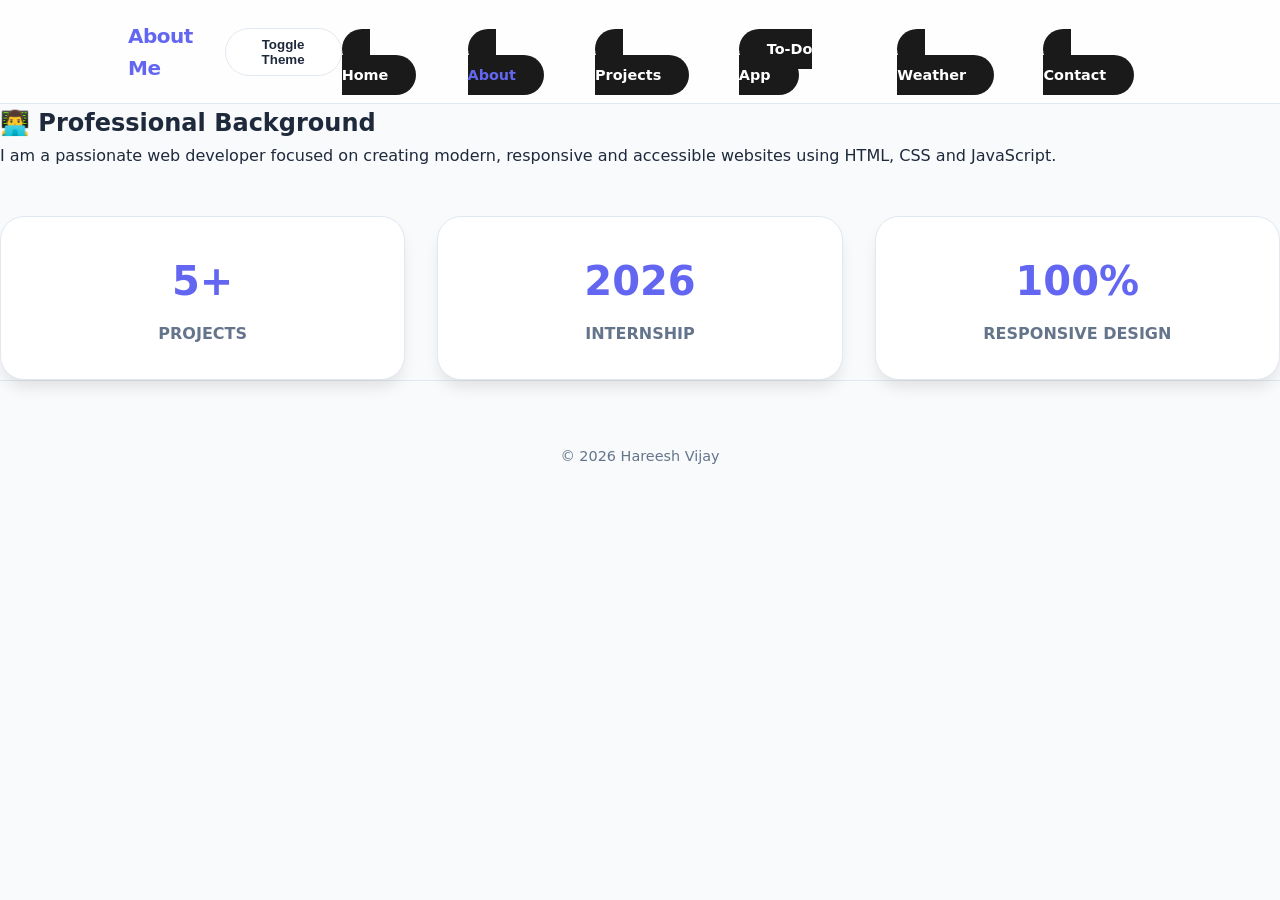
==== commit 75e1af76: "hi" ====
--- a/about.html
+++ b/about.html
@@ -20,6 +20,7 @@
             <li><a href="about.html" aria-current="page">About</a></li>
             <li><a href="projects.html">Projects</a></li>
             <li><a href="todo.html">To-Do App</a></li>
+            <li><a href="weather.html">Weather</a></li>
             <li><a href="contact.html">Contact</a></li>
         </ul>
     </nav>
--- a/style1.css
+++ b/style1.css
@@ -132,83 +132,6 @@
     margin-bottom: 2.5rem;
     max-width: 600px;
 }
-
-.hero-btns { display: flex; gap: 1rem; }
-
-.btn-primary {
-    background: var(--primary);
-    color: white;
-    padding: 1rem 2rem;
-    border-radius: 0.75rem;
-    text-decoration: none;
-    font-weight: 700;
-    transition: var(--transition);
-}
-.btn-primary:hover { transform: translateY(-3px); box-shadow: 0 10px 20px -5px rgba(99, 102, 241, 0.4); }
-
-.btn-secondary {
-    background: transparent;
-    color: var(--text-main);
-    border: 1px solid var(--border);
-    padding: 1rem 2rem;
-    border-radius: 0.75rem;
-    text-decoration: none;
-    font-weight: 700;
-    transition: var(--transition);
-}
-.btn-secondary:hover { background: var(--bg-card); border-color: var(--primary); }
-
-.hero-image .image-wrapper {
-    background: linear-gradient(135deg, var(--primary), var(--accent));
-    padding: 10px;
-    border-radius: 2rem;
-    transform: rotate(3deg);
-    transition: var(--transition);
-}
-.hero-image:hover .image-wrapper { transform: rotate(0deg); }
-.hero-image img {
-    width: 100%;
-    border-radius: 1.5rem;
-    display: block;
-}
-
-/* Features Section */
-.features-section { padding: 4rem 10%; background: var(--bg-body); }
-.features-grid {
-    display: grid;
-    grid-template-columns: repeat(auto-fit, minmax(300px, 1fr));
-    gap: 2rem;
-    max-width: 1200px;
-    margin: 0 auto;
-}
-
-.feature-card {
-    background: var(--bg-card);
-    padding: 3rem;
-    border-radius: 2rem;
-    border: 1px solid var(--border);
-    transition: var(--transition);
-    text-align: left;
-}
-.feature-card:hover { transform: translateY(-10px); border-color: var(--primary); box-shadow: var(--shadow); }
-
-.feature-icon {
-    font-size: 2.5rem;
-    margin-bottom: 1.5rem;
-}
-
-.feature-card h2 { font-size: 1.5rem; margin-bottom: 1rem; }
-.feature-card p { color: var(--text-muted); margin-bottom: 1.5rem; }
-.feature-link {
-    color: var(--primary);
-    text-decoration: none;
-    font-weight: 700;
-    font-size: 0.9rem;
-}
-
-/* Footer */
-footer { padding: 4rem 10%; text-align: center; border-top: 1px solid var(--border); }
-footer p { color: var(--text-muted); font-size: 0.9rem; }
 
 nav {
     display: flex;
@@ -276,6 +199,83 @@
     100% { background-position: 400%; }
 }
 
+.hero-btns { display: flex; gap: 1rem; }
+
+.btn-primary {
+    background: var(--primary);
+    color: white;
+    padding: 1rem 2rem;
+    border-radius: 0.75rem;
+    text-decoration: none;
+    font-weight: 700;
+    transition: var(--transition);
+}
+.btn-primary:hover { transform: translateY(-3px); box-shadow: 0 10px 20px -5px rgba(99, 102, 241, 0.4); }
+
+.btn-secondary {
+    background: transparent;
+    color: var(--text-main);
+    border: 1px solid var(--border);
+    padding: 1rem 2rem;
+    border-radius: 0.75rem;
+    text-decoration: none;
+    font-weight: 700;
+    transition: var(--transition);
+}
+.btn-secondary:hover { background: var(--bg-card); border-color: var(--primary); }
+
+.hero-image .image-wrapper {
+    background: linear-gradient(135deg, var(--primary), var(--accent));
+    padding: 10px;
+    border-radius: 2rem;
+    transform: rotate(3deg);
+    transition: var(--transition);
+}
+.hero-image:hover .image-wrapper { transform: rotate(0deg); }
+.hero-image img {
+    width: 100%;
+    border-radius: 1.5rem;
+    display: block;
+}
+
+/* Features Section */
+.features-section { padding: 4rem 10%; background: var(--bg-body); }
+.features-grid {
+    display: grid;
+    grid-template-columns: repeat(auto-fit, minmax(300px, 1fr));
+    gap: 2rem;
+    max-width: 1200px;
+    margin: 0 auto;
+}
+
+.feature-card {
+    background: var(--bg-card);
+    padding: 3rem;
+    border-radius: 2rem;
+    border: 1px solid var(--border);
+    transition: var(--transition);
+    text-align: left;
+}
+.feature-card:hover { transform: translateY(-10px); border-color: var(--primary); box-shadow: var(--shadow); }
+
+.feature-icon {
+    font-size: 2.5rem;
+    margin-bottom: 1.5rem;
+}
+
+.feature-card h2 { font-size: 1.5rem; margin-bottom: 1rem; }
+.feature-card p { color: var(--text-muted); margin-bottom: 1.5rem; }
+.feature-link {
+    color: var(--primary);
+    text-decoration: none;
+    font-weight: 700;
+    font-size: 0.9rem;
+}
+
+/* Footer */
+footer { padding: 4rem 10%; text-align: center; border-top: 1px solid var(--border); }
+footer p { color: var(--text-muted); font-size: 0.9rem; }
+
 /* Responsive */
 @media (max-width: 1024px) {
     .hero-container { grid-template-columns: 1fr; text-align: center; }
@@ -720,4 +720,264 @@
 @keyframes fadeIn {
     from { opacity: 0; transform: translateY(10px); }
     to { opacity: 1; transform: translateY(0); }
+}
+
+/* ============================================
+   OUTSTANDING WEATHER DASHBOARD STYLES
+   ============================================ */
+
+.weather-container {
+    padding: 4rem 10%;
+    background: var(--bg-body);
+    min-height: 100vh;
+}
+
+.weather-wrapper {
+    max-width: 900px;
+    margin: 0 auto;
+    background: var(--bg-card);
+    border-radius: 2rem;
+    border: 1px solid var(--border);
+    padding: 3rem;
+    box-shadow: var(--shadow);
+}
+
+.weather-header {
+    text-align: center;
+    margin-bottom: 2rem;
+}
+
+.weather-header h2 {
+    font-size: 2.5rem;
+    margin-bottom: 0.5rem;
+}
+
+.weather-header p {
+    color: var(--text-muted);
+    font-size: 1rem;
+}
+
+/* Search Section */
+.weather-search-section {
+    display: flex;
+    gap: 1rem;
+    margin-bottom: 2rem;
+}
+
+.weather-input {
+    flex: 1;
+    padding: 1rem;
+    border-radius: 1rem;
+    border: 1px solid var(--border);
+    background: var(--bg-body);
+    color: var(--text-main);
+    font-size: 1rem;
+    font-family: inherit;
+    transition: var(--transition);
+}
+
+.weather-input:focus {
+    outline: none;
+    border-color: var(--primary);
+    box-shadow: 0 0 0 4px rgba(99, 102, 241, 0.1);
+}
+
+.search-btn {
+    padding: 1rem 2rem;
+    background: linear-gradient(to right, var(--primary), var(--accent));
+    color: white;
+    border: none;
+    border-radius: 1rem;
+    font-weight: 700;
+    cursor: pointer;
+    transition: var(--transition);
+}
+
+.search-btn:hover {
+    transform: translateY(-2px);
+    box-shadow: 0 10px 20px -5px rgba(99, 102, 241, 0.4);
+}
+
+/* Loading State */
+.loading-state {
+    text-align: center;
+    padding: 3rem;
+}
+
+.spinner {
+    width: 50px;
+    height: 50px;
+    border: 4px solid var(--border);
+    border-top-color: var(--primary);
+    border-radius: 50%;
+    animation: spin 1s linear infinite;
+    margin: 0 auto 1rem;
+}
+
+@keyframes spin {
+    to { transform: rotate(360deg); }
+}
+
+/* Error State */
+.error-state {
+    background: rgba(244, 63, 94, 0.1);
+    border: 1px solid var(--accent);
+    border-radius: 1rem;
+    padding: 1.5rem;
+    text-align: center;
+    color: var(--accent);
+}
+
+/* Initial State */
+.initial-state {
+    text-align: center;
+    padding: 3rem;
+    color: var(--text-muted);
+    font-size: 1.1rem;
+}
+
+/* Weather Display */
+.weather-display {
+    animation: fadeIn 0.5s ease forwards;
+}
+
+/* Current Weather Card */
+.current-weather-card {
+    background: linear-gradient(135deg, var(--primary), var(--accent));
+    border-radius: 1.5rem;
+    padding: 2rem;
+    color: white;
+    display: flex;
+    align-items: center;
+    gap: 2rem;
+    margin-bottom: 2rem;
+    box-shadow: 0 10px 30px -10px rgba(99, 102, 241, 0.3);
+}
+
+.weather-icon-large {
+    font-size: 5rem;
+    min-width: 120px;
+    text-align: center;
+}
+
+.weather-info h3 {
+    font-size: 2rem;
+    margin-bottom: 0.5rem;
+}
+
+.weather-info p {
+    font-size: 1.1rem;
+    opacity: 0.9;
+    margin-bottom: 1rem;
+}
+
+.temperature {
+    font-size: 3rem;
+    font-weight: 700;
+}
+
+/* Weather Details Grid */
+.weather-details-grid {
+    display: grid;
+    grid-template-columns: repeat(auto-fit, minmax(150px, 1fr));
+    gap: 1.5rem;
+    margin-bottom: 2rem;
+}
+
+.detail-card {
+    background: var(--bg-body);
+    border: 1px solid var(--border);
+    border-radius: 1rem;
+    padding: 1.5rem;
+    text-align: center;
+    transition: var(--transition);
+}
+
+.detail-card:hover {
+    border-color: var(--primary);
+    transform: translateY(-5px);
+}
+
+.detail-icon {
+    font-size: 2rem;
+    display: block;
+    margin-bottom: 0.5rem;
+}
+
+.detail-label {
+    color: var(--text-muted);
+    font-size: 0.85rem;
+    text-transform: uppercase;
+    letter-spacing: 0.05em;
+    margin-bottom: 0.5rem;
+}
+
+.detail-value {
+    font-size: 1.5rem;
+    font-weight: 700;
+    color: var(--primary);
+}
+
+/* Additional Info */
+.additional-info {
+    background: var(--bg-body);
+    border: 1px solid var(--border);
+    border-radius: 1rem;
+    padding: 1.5rem;
+}
+
+.info-row {
+    display: flex;
+    justify-content: space-between;
+    padding: 0.75rem 0;
+    border-bottom: 1px solid var(--border);
+}
+
+.info-row:last-child {
+    border-bottom: none;
+}
+
+.info-row span:first-child {
+    color: var(--text-muted);
+    font-weight: 600;
+}
+
+.info-row span:last-child {
+    color: var(--text-main);
+    font-weight: 700;
+}
+
+@media (max-width: 768px) {
+    .weather-container {
+        padding: 2rem 5%;
+    }
+
+    .weather-wrapper {
+        padding: 2rem;
+    }
+
+    .weather-header h2 {
+        font-size: 2rem;
+    }
+
+    .current-weather-card {
+        flex-direction: column;
+        text-align: center;
+    }
+
+    .weather-icon-large {
+        font-size: 4rem;
+    }
+
+    .temperature {
+        font-size: 2rem;
+    }
+
+    .weather-search-section {
+        flex-direction: column;
+    }
+
+    .search-btn {
+        width: 100%;
+    }
 }
